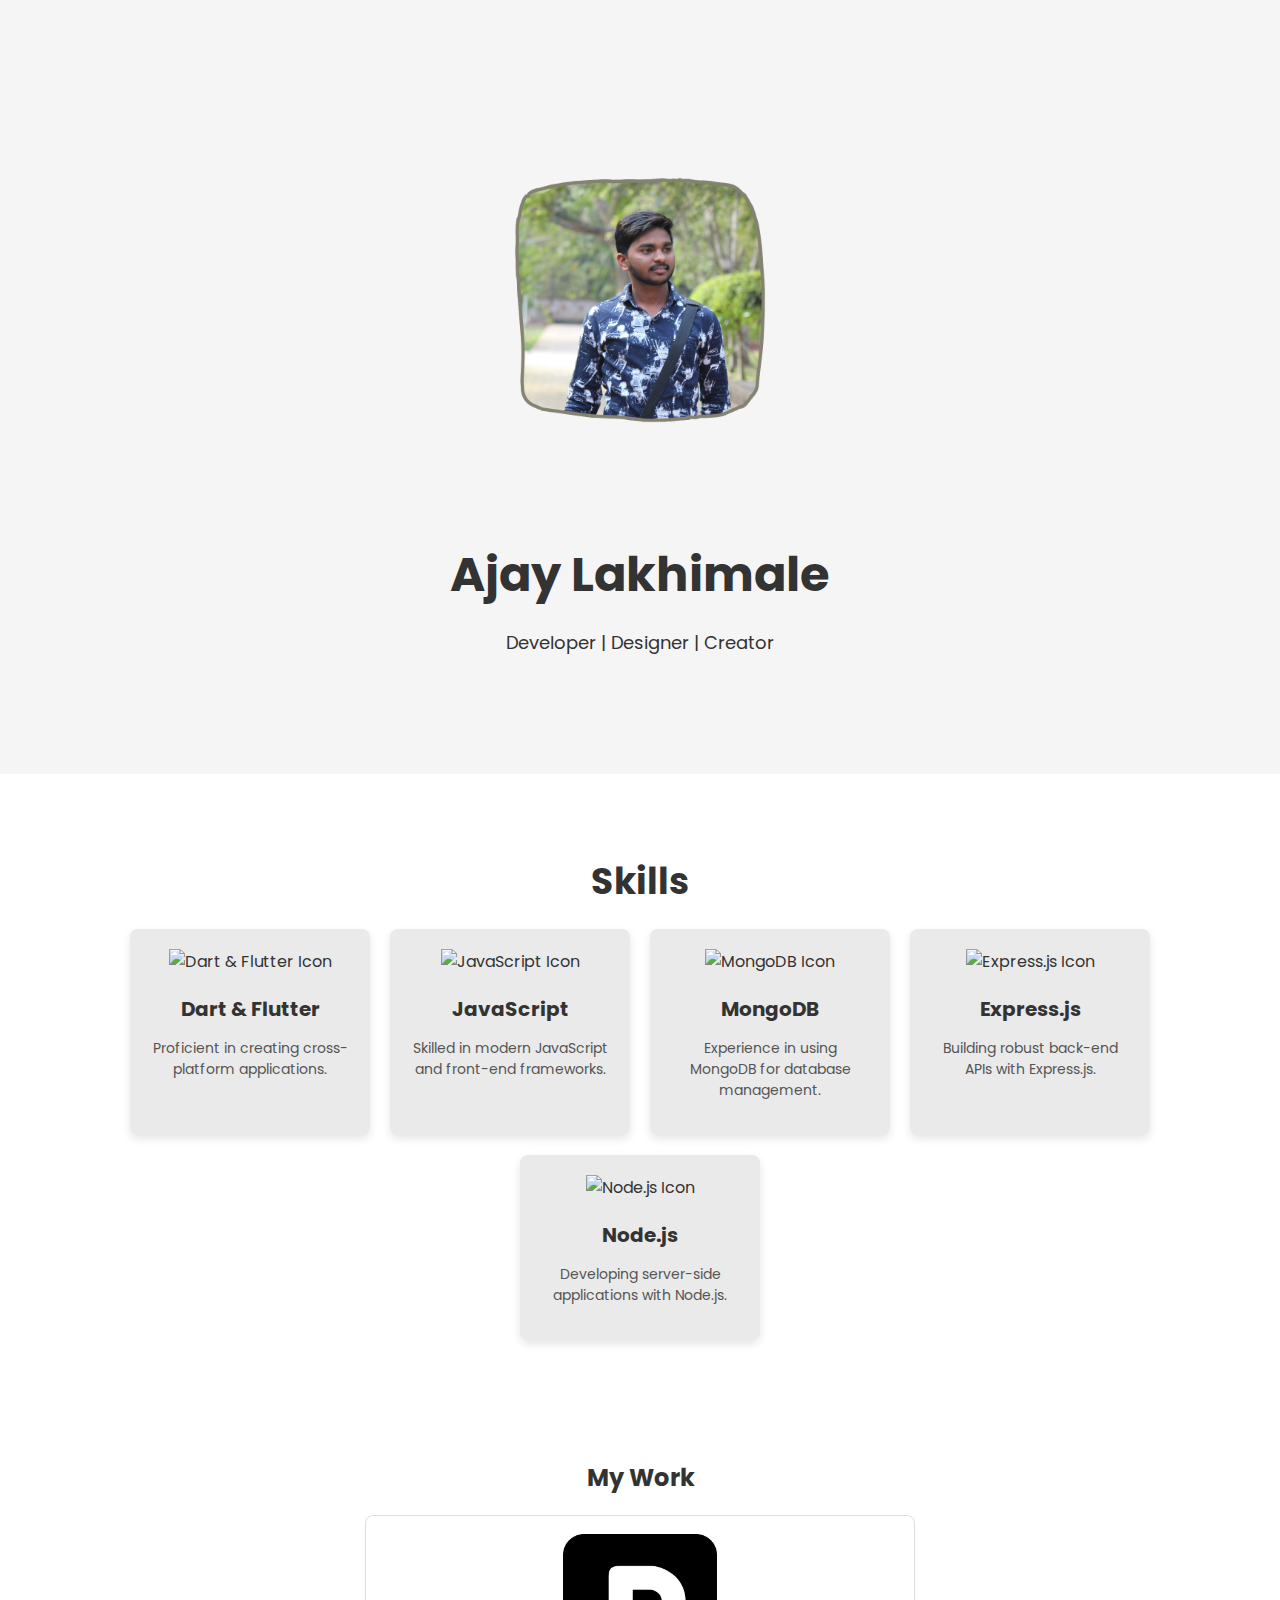
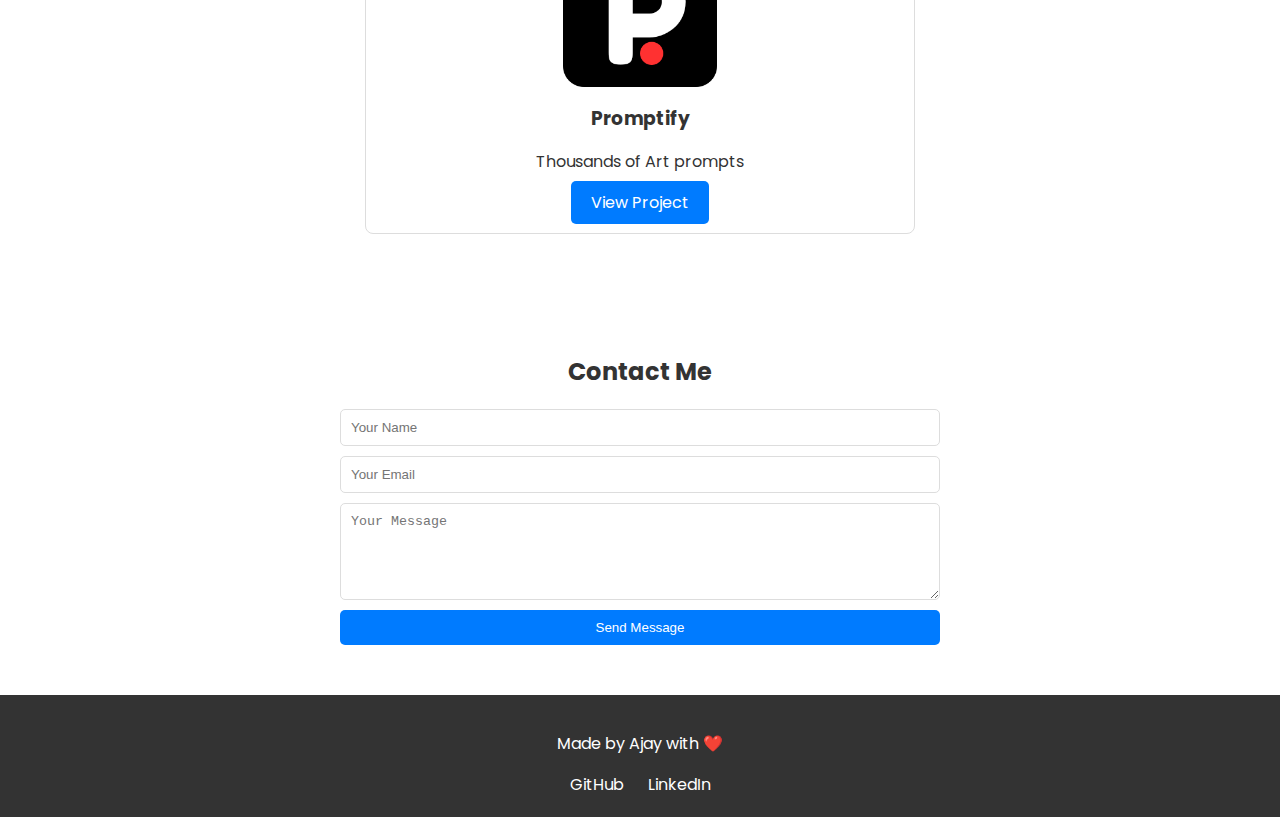
==== index.html @ 4c02cd42 "Add files via upload" ====
<!DOCTYPE html>
<html lang="en">

<head>
    <meta charset="UTF-8">
    <meta http-equiv="X-UA-Compatible" content="IE=edge">
    <meta name="viewport" content="width=device-width, initial-scale=1.0">
    <title>Ajay's Portfolio</title>
    <link href="https://fonts.googleapis.com/css2?family=poppins:wght@300;400;500&display=swap" rel="stylesheet">
    <link rel="stylesheet" href="css/styles.css">
</head>

<body>
    <!-- Header -->
    <header id="home">
        <div class="image">
            <img src="images/developer.png" alt="developer image">
        </div>
        <div class="container">
            <h1>Ajay Lakhimale</h1>
            <p>Developer | Designer | Creator</p>
        </div>
    </header>

    <!-- Skills Section -->
    <section id="skills">
        <div class="container">
            <h2>Skills</h2>
            <div class="skills-grid">
                <div class="skill">
                    <img src="https://img.icons8.com/color/48/000000/dart.png" alt="Dart & Flutter Icon">
                    <h3>Dart & Flutter</h3>
                    <p>Proficient in creating cross-platform applications.</p>
                </div>
                <div class="skill">
                    <img src="https://img.icons8.com/color/48/000000/javascript.png" alt="JavaScript Icon">
                    <h3>JavaScript</h3>
                    <p>Skilled in modern JavaScript and front-end frameworks.</p>
                </div>
                <div class="skill">
                    <img src="https://img.icons8.com/color/48/000000/mongodb.png" alt="MongoDB Icon">
                    <h3>MongoDB</h3>
                    <p>Experience in using MongoDB for database management.</p>
                </div>
                <div class="skill">
                    <img src="https://img.icons8.com/color/48/000000/express-js.png" alt="Express.js Icon">
                    <h3>Express.js</h3>
                    <p>Building robust back-end APIs with Express.js.</p>
                </div>
                <div class="skill">
                    <img src="https://img.icons8.com/color/48/000000/nodejs.png" alt="Node.js Icon">
                    <h3>Node.js</h3>
                    <p>Developing server-side applications with Node.js.</p>
                </div>

                <!-- Add more skills as needed -->
            </div>
        </div>
    </section>


    <!-- Work Section -->
    <section id="work">
        <div class="container">
            <h2>My Work</h2>
            <div class="work-grid">
                <!-- Add your project cards here -->
                <div class="work-item">
                    <img src="images/p.png" alt="Project Name">
                    <h3>Promptify</h3>
                    <p>Thousands of Art prompts</p>
                    <a href="promptify/index.html" class="btn">View Project</a>
                </div>

                <!-- Repeat for more projects -->
            </div>
        </div>
    </section>

    <!-- Contact Section -->
    <section id="contact">
        <div class="container">
            <h2>Contact Me</h2>
            <form action="https://formspree.io/f/YOUR_FORM_ID" method="POST">
                <input type="text" name="name" placeholder="Your Name" required>
                <input type="email" name="email" placeholder="Your Email" required>
                <textarea name="message" rows="5" placeholder="Your Message" required></textarea>
                <button type="submit">Send Message</button>
            </form>
        </div>
    </section>

    <!-- Footer -->
    <footer>
        <div class="container">
            <p>Made by Ajay with ❤️</p>
            <div class="social-icons">
                <a href="https://github.com/ajaylakhimale" target="_blank">GitHub</a>
                <a href="https://linkedin.com/in/ajaylakhimale" target="_blank">LinkedIn</a>
                <!-- Add more social links -->
            </div>
        </div>
    </footer>

    <script src="script.js"></script>
</body>

</html>
---- css/styles.css ----
/* General Styles */
body {
    font-family: 'Poppins', 'Roboto';
    margin: 0;
    padding: 0;
    box-sizing: border-box;
    color: #333;
}

.image img {
    width: 400px;
    height: auto;
}

.home {
    display: flex;
    gap: 20px;
    justify-content: center;
}

/* Header */
header {
    background: #f5f5f5;
    padding: 100px 0;
    text-align: center;
}

header h1 {
    font-size: 48px;
    margin-bottom: 10px;
}

header p {
    font-size: 18px;
}

/* Container */
.container {
    width: 80%;
    margin: 0 auto;
}

/* Skills Section */
#skills {
    padding: 50px 0;
    text-align: center;
}

.skills-grid {
    display: flex;
    gap: 20px;
    justify-content: center;
}

.skill {
    background: #eaeaea;
    padding: 20px;
    border-radius: 8px;
}

/* Work Section */
#work {
    padding: 50px 0;
    text-align: center;
}

.work-grid {
    display: flex;
    gap: 20px;
    justify-content: center;
}

.work-item {
    border: 1px solid #ddd;
    border-radius: 8px;
    overflow: hidden;
    text-align: center;
    padding: 18px;
}

.work-item img {
    width: 30%;
    height: auto;
}

.work-item h3 {
    margin: 10px 0;
}

.btn {
    padding: 10px 20px;
    background: #007bff;
    color: #fff;
    text-decoration: none;
    border-radius: 5px;
}

/* Contact Section */
#contact {
    padding: 50px 0;
    text-align: center;
}

form {
    max-width: 600px;
    margin: 0 auto;
    display: flex;
    flex-direction: column;
    gap: 10px;
}

input,
textarea {
    padding: 10px;
    border: 1px solid #ddd;
    border-radius: 5px;
}

button {
    padding: 10px;
    border: none;
    background: #007bff;
    color: #fff;
    border-radius: 5px;
    cursor: pointer;
}

/* Footer */
footer {
    background: #333;
    color: #fff;
    padding: 20px 0;
    text-align: center;
}

.social-icons a {
    color: #fff;
    margin: 0 10px;
    text-decoration: none;
}

/* Skills Section */
#skills {
    padding: 50px 0;
    text-align: center;
}

#skills h2 {
    margin-bottom: 20px;
    font-size: 36px;
    color: #333;
}

.skills-grid {
    display: flex;
    gap: 20px;
    justify-content: center;
    flex-wrap: wrap;
    /* Ensures responsive behavior */
}

.skill {
    background: #eaeaea;
    padding: 20px;
    border-radius: 8px;
    width: 200px;
    text-align: center;
    box-shadow: 0 4px 8px rgba(0, 0, 0, 0.1);
    transition: transform 0.3s ease;
    /* Animation for hover effect */
}

.skill:hover {
    transform: translateY(-10px);
    /* Elevate skill card on hover */
}

.skill img {
    width: 48px;
    height: 48px;
    margin-bottom: 10px;
}

.skill h3 {
    margin: 10px 0 5px;
    font-size: 20px;
}

.skill p {
    font-size: 14px;
    color: #555;
}
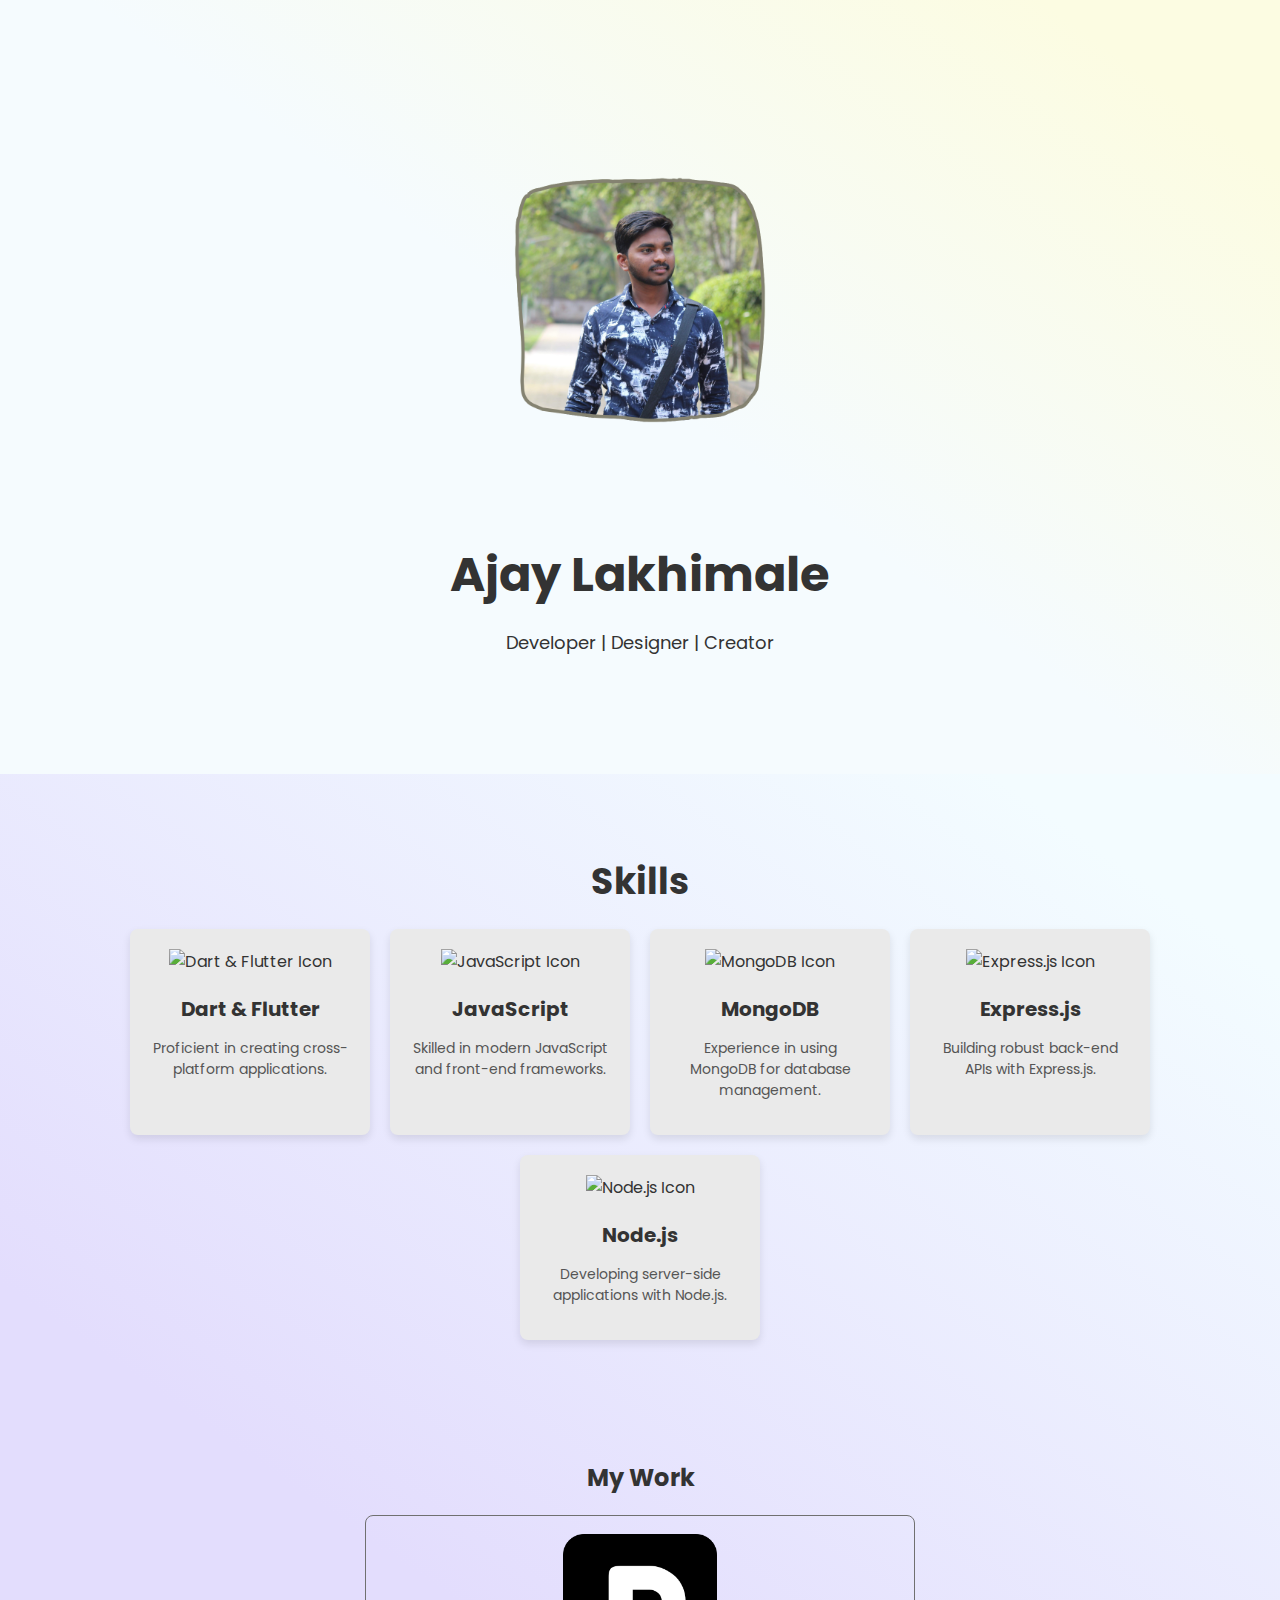
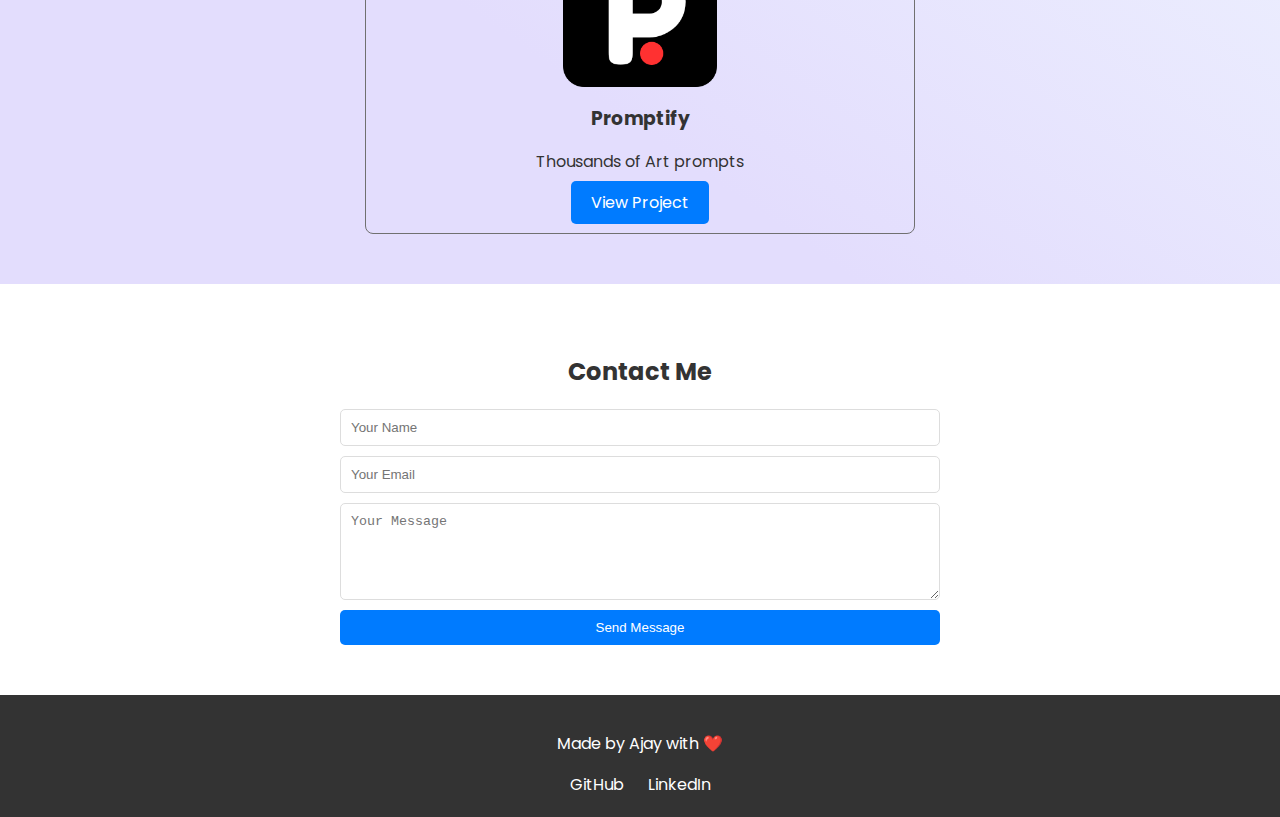
==== commit 760d06bf: "Update index.html" ====
--- a/index.html
+++ b/index.html
@@ -23,59 +23,61 @@
     </header>
 
     <!-- Skills Section -->
-    <section id="skills">
-        <div class="container">
-            <h2>Skills</h2>
-            <div class="skills-grid">
-                <div class="skill">
-                    <img src="https://img.icons8.com/color/48/000000/dart.png" alt="Dart & Flutter Icon">
-                    <h3>Dart & Flutter</h3>
-                    <p>Proficient in creating cross-platform applications.</p>
+    <div class="bg">
+        <section id="skills">
+            <div class="container">
+                <h2>Skills</h2>
+                <div class="skills-grid">
+                    <div class="skill">
+                        <img src="https://img.icons8.com/color/48/000000/dart.png" alt="Dart & Flutter Icon">
+                        <h3>Dart & Flutter</h3>
+                        <p>Proficient in creating cross-platform applications.</p>
+                    </div>
+                    <div class="skill">
+                        <img src="https://img.icons8.com/color/48/000000/javascript.png" alt="JavaScript Icon">
+                        <h3>JavaScript</h3>
+                        <p>Skilled in modern JavaScript and front-end frameworks.</p>
+                    </div>
+                    <div class="skill">
+                        <img src="https://img.icons8.com/color/48/000000/mongodb.png" alt="MongoDB Icon">
+                        <h3>MongoDB</h3>
+                        <p>Experience in using MongoDB for database management.</p>
+                    </div>
+                    <div class="skill">
+                        <img src="https://img.icons8.com/color/48/000000/express-js.png" alt="Express.js Icon">
+                        <h3>Express.js</h3>
+                        <p>Building robust back-end APIs with Express.js.</p>
+                    </div>
+                    <div class="skill">
+                        <img src="https://img.icons8.com/color/48/000000/nodejs.png" alt="Node.js Icon">
+                        <h3>Node.js</h3>
+                        <p>Developing server-side applications with Node.js.</p>
+                    </div>
+
+                    <!-- Add more skills as needed -->
                 </div>
-                <div class="skill">
-                    <img src="https://img.icons8.com/color/48/000000/javascript.png" alt="JavaScript Icon">
-                    <h3>JavaScript</h3>
-                    <p>Skilled in modern JavaScript and front-end frameworks.</p>
-                </div>
-                <div class="skill">
-                    <img src="https://img.icons8.com/color/48/000000/mongodb.png" alt="MongoDB Icon">
-                    <h3>MongoDB</h3>
-                    <p>Experience in using MongoDB for database management.</p>
-                </div>
-                <div class="skill">
-                    <img src="https://img.icons8.com/color/48/000000/express-js.png" alt="Express.js Icon">
-                    <h3>Express.js</h3>
-                    <p>Building robust back-end APIs with Express.js.</p>
-                </div>
-                <div class="skill">
-                    <img src="https://img.icons8.com/color/48/000000/nodejs.png" alt="Node.js Icon">
-                    <h3>Node.js</h3>
-                    <p>Developing server-side applications with Node.js.</p>
-                </div>
-
-                <!-- Add more skills as needed -->
             </div>
-        </div>
-    </section>
+        </section>
 
 
-    <!-- Work Section -->
-    <section id="work">
-        <div class="container">
-            <h2>My Work</h2>
-            <div class="work-grid">
-                <!-- Add your project cards here -->
-                <div class="work-item">
-                    <img src="images/p.png" alt="Project Name">
-                    <h3>Promptify</h3>
-                    <p>Thousands of Art prompts</p>
-                    <a href="promptify/index.html" class="btn">View Project</a>
+        <!-- Work Section -->
+        <section id="work">
+            <div class="container">
+                <h2>My Work</h2>
+                <div class="work-grid">
+                    <!-- Add your project cards here -->
+                    <div class="work-item">
+                        <img src="images/p.png" alt="Project Name">
+                        <h3>Promptify</h3>
+                        <p>Thousands of Art prompts</p>
+                        <a href="promptify/index.html" class="btn">View Project</a>
+                    </div>
+
+                    <!-- Repeat for more projects -->
                 </div>
-
-                <!-- Repeat for more projects -->
             </div>
-        </div>
-    </section>
+        </section>
+    </div>
 
     <!-- Contact Section -->
     <section id="contact">
@@ -105,4 +107,4 @@
     <script src="script.js"></script>
 </body>
 
-</html>+</html>
--- a/css/styles.css
+++ b/css/styles.css
@@ -13,6 +13,8 @@
 }
 
 .home {
+    background-image: linear-gradient(35deg, #f5fbfe 50%, #fcfce2 90%);
+
     display: flex;
     gap: 20px;
     justify-content: center;
@@ -20,7 +22,8 @@
 
 /* Header */
 header {
-    background: #f5f5f5;
+    /* background: #f5f5f5; */
+    background-image: linear-gradient(35deg, #f5fbfe 50%, #fcfce2 90%);
     padding: 100px 0;
     text-align: center;
 }
@@ -53,12 +56,17 @@
 }
 
 .skill {
-    background: #eaeaea;
+    background: #ffffff;
     padding: 20px;
     border-radius: 8px;
 }
 
+
 /* Work Section */
+.bg {
+    background-image: linear-gradient(35deg, #e3ddfd 30%, #f3fcff 90%);
+}
+
 #work {
     padding: 50px 0;
     text-align: center;
@@ -71,7 +79,7 @@
 }
 
 .work-item {
-    border: 1px solid #ddd;
+    border: 1px solid #707070;
     border-radius: 8px;
     overflow: hidden;
     text-align: center;
@@ -189,4 +197,4 @@
 .skill p {
     font-size: 14px;
     color: #555;
-}+}
